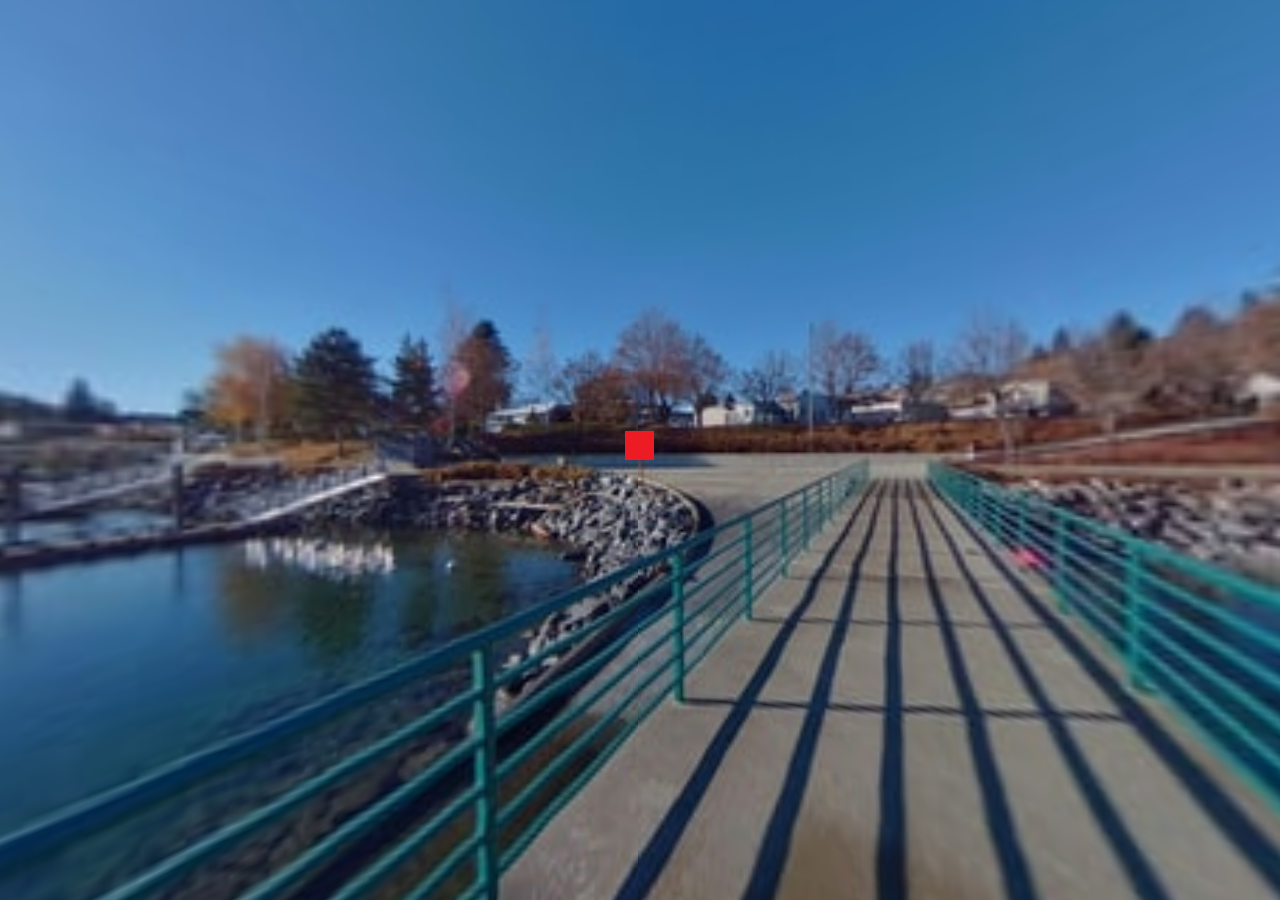
==== index.html @ f6327a26 "1st" ====
<!DOCTYPE html>
<html>
	<head>
		<meta charset="utf-8">
		<title>360TourEnsaios3D</title>
		<link rel="stylesheet" href="styles.css">

	</head>
	<body>
		<div class="hotspotLabel">
			TESTE
		</div>

        <script src="three/three.js"></script>
		<script src="app.js"></script>
	</body>
</html>
---- styles.css ----
html, body{
    margin: 0px;
    padding: 0px;
    color: white;
}

.hotspotLabel{
    background-color: black;
    position: absolute;
    top: 0;
    left: 0;
    padding: 10px;
    opacity: 0;
    transform: translate3D (-50%, -110%, 0);
    transition: opacity .3s;
    z-index: 10;
}

.hotsptLabel.is-active {
    opacity: 1;
}
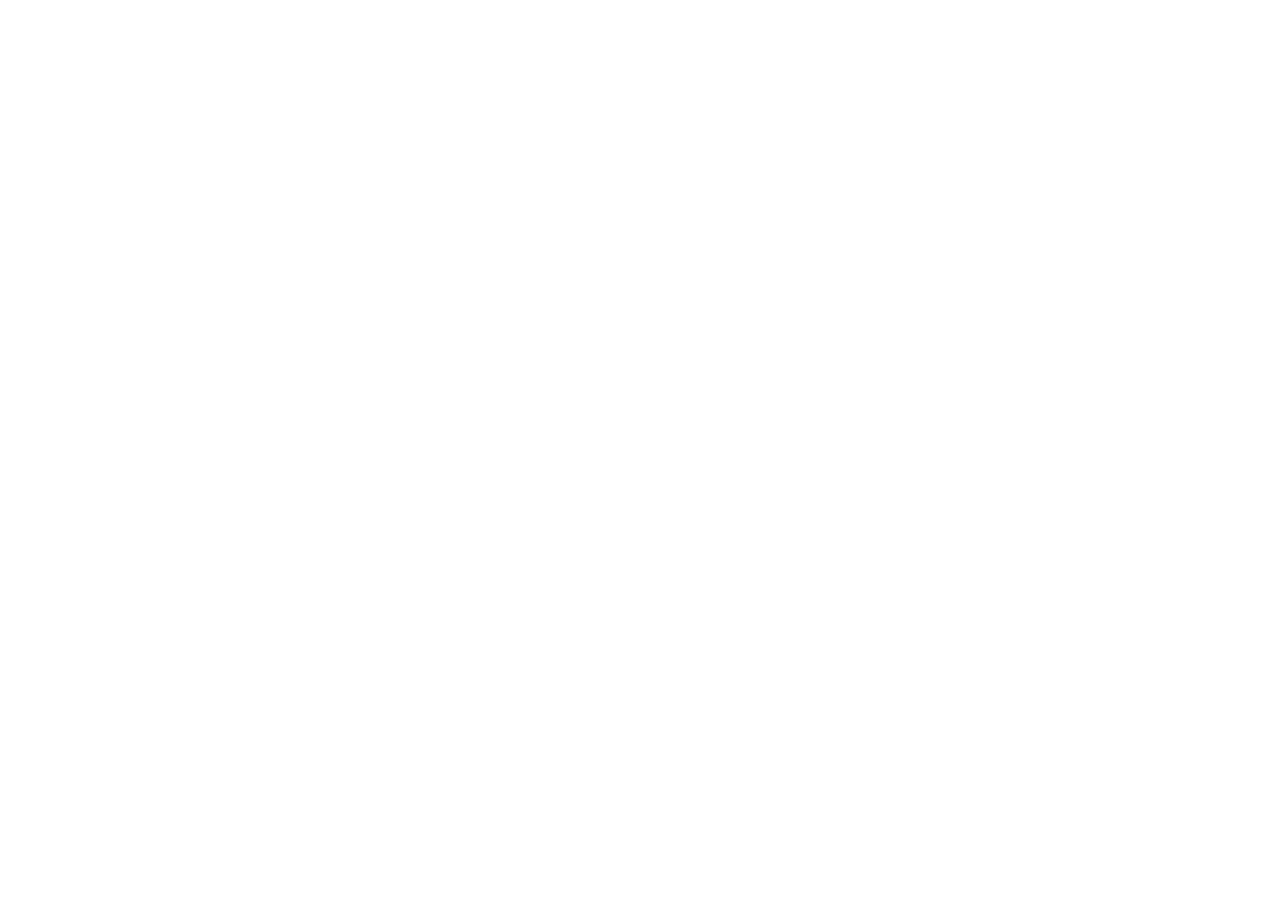
==== commit 69dce700: "files separated" ====
--- a/index.html
+++ b/index.html
@@ -3,15 +3,18 @@
 	<head>
 		<meta charset="utf-8">
 		<title>360TourEnsaios3D</title>
+		<link href="https://fonts.googleapis.com/css2?family=Source+Sans+Pro:ital,wght@0,300;0,600;1,300&display=swap" rel="stylesheet">
 		<link rel="stylesheet" href="styles.css">
 
 	</head>
 	<body>
-		<div class="hotspotLabel">
-			TESTE
-		</div>
+		<div class="viewport"></div>
+		<div class="hotspotLabel"></div>
 
-        <script src="three/three.js"></script>
+    <script src="tools/three.js"></script>
+    <script src="tools/gsap.min.js"></script>
 		<script src="app.js"></script>
+		<script src="config.js"></script>
+		<script src="render.js"></script>
 	</body>
 </html>--- a/styles.css
+++ b/styles.css
@@ -1,21 +1,29 @@
 html, body{
     margin: 0px;
     padding: 0px;
-    color: white;
+    font-family: 'Source Sans Pro', sans-serif;
+}
+
+.viewport{
+    width: 100vh;
+    height: 100vh;
 }
 
 .hotspotLabel{
-    background-color: black;
+    background-color: rgba(255, 255,255 , 0.7);
     position: absolute;
     top: 0;
     left: 0;
     padding: 10px;
     opacity: 0;
     transform: translate3D (-50%, -110%, 0);
-    transition: opacity .3s;
-    z-index: 10;
+    transition: opacity .3s, transform .3s;
+    font-weight: bold;
+    font-style: italic;
+    border-radius: 20px 20px 20px 0px;
 }
 
-.hotsptLabel.is-active {
+.is-active {
     opacity: 1;
+    transform: translate3D (-50%, calc(-100% - 40px), 0);
 }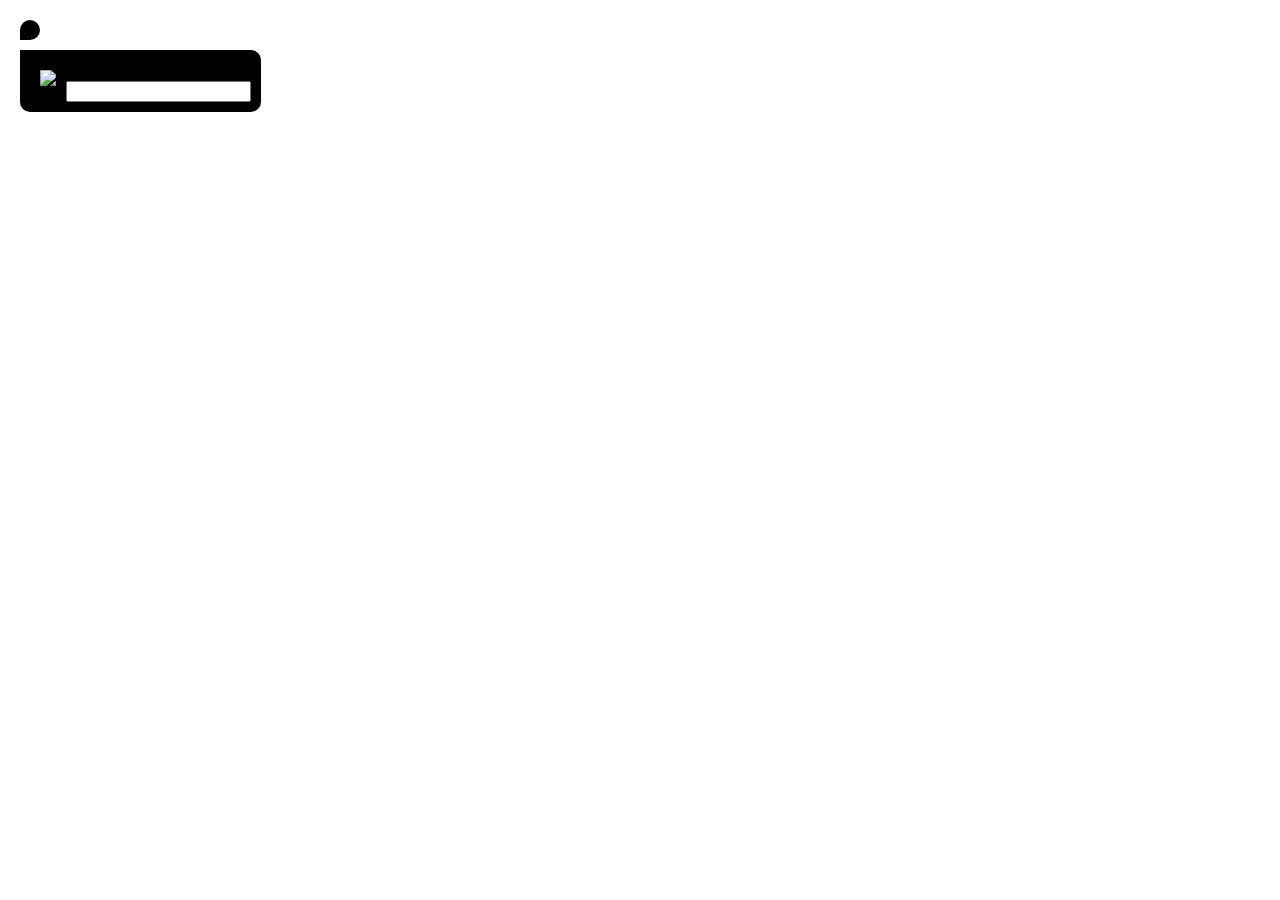
==== commit a738195f: "wip" ====
--- a/index.html
+++ b/index.html
@@ -9,6 +9,9 @@
 	</head>
 	<body>
 		<div class="viewport"></div>
+		<div class="debug"></div>
+		<div class="input"><img src="./assets/fullscreen.png" onclick="openFullscreen()"><input id="sceneInput" type="number"></div>
+		
 		<div class="hotspotLabel"></div>
 
     <script src="tools/three.js"></script>
--- a/styles.css
+++ b/styles.css
@@ -1,4 +1,5 @@
 html, body{
+    overflow: hidden;
     margin: 0px;
     padding: 0px;
     font-family: 'Source Sans Pro', sans-serif;
@@ -26,4 +27,33 @@
 .is-active {
     opacity: 1;
     transform: translate3D (-50%, calc(-100% - 40px), 0);
+}
+
+.debug{
+    padding: 10px;
+    border-radius: 10px 10px 10px 0px;
+    font-family: 'Courier New', Courier, monospace;
+    position: fixed;
+    top: 20px;
+    left: 20px;
+    font-size: large;
+    background-color: black;
+    color: green;
+}
+
+.input{
+    padding: 10px;
+    border-radius: 0px 10px 10px 10px;
+    font-family: 'Courier New', Courier, monospace;
+    position: fixed;
+    top: 50px;
+    left: 20px;
+    font-size: large;
+    background-color: black;
+    color: green;
+}
+
+img{
+    width: 15px;
+    padding: 10px;
 }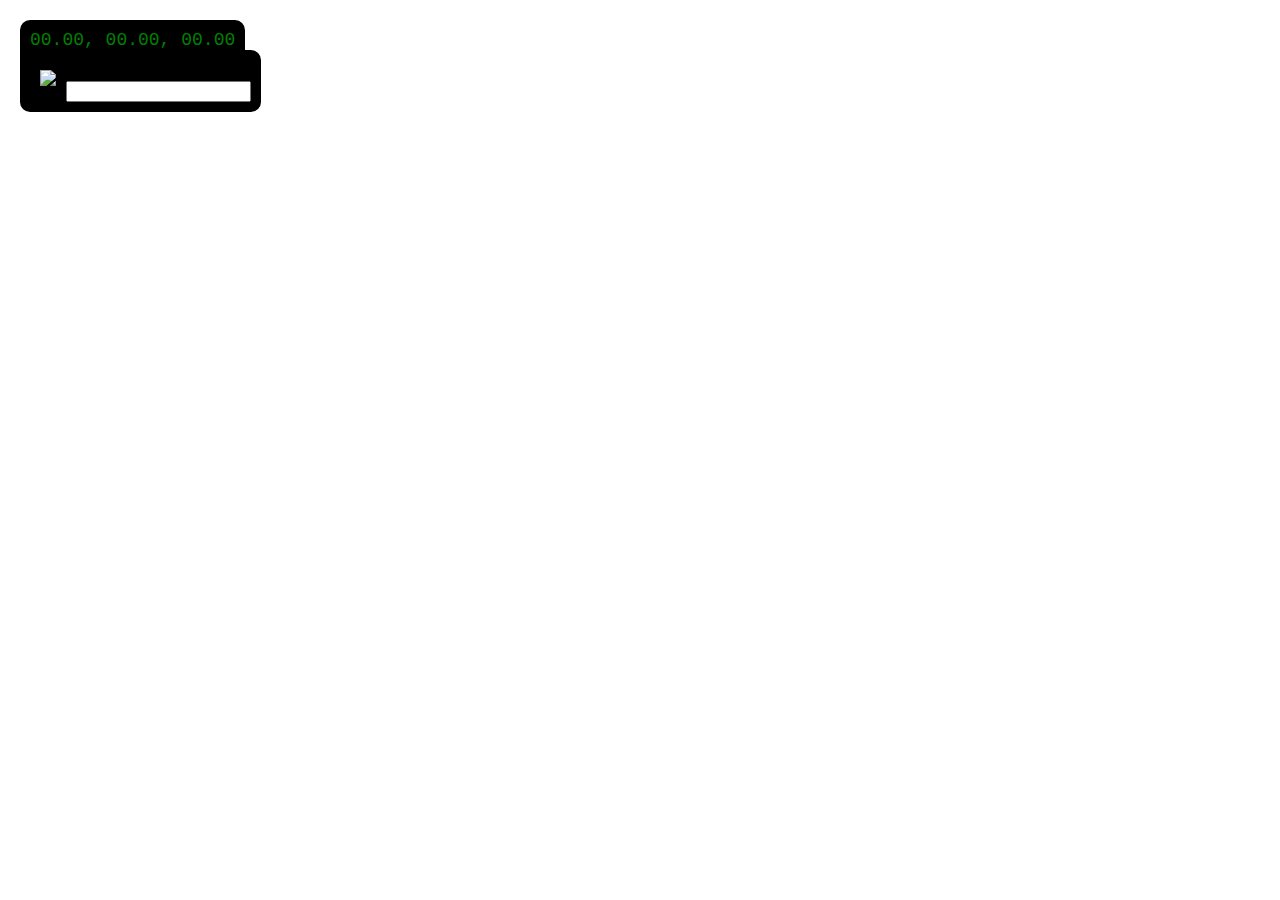
==== commit 950c7f4d: "wip" ====
--- a/index.html
+++ b/index.html
@@ -9,7 +9,7 @@
 	</head>
 	<body>
 		<div class="viewport"></div>
-		<div class="debug"></div>
+		<div class="debug">00.00, 00.00, 00.00</div>
 		<div class="input"><img src="./assets/fullscreen.png" onclick="openFullscreen()"><input id="sceneInput" type="number"></div>
 		
 		<div class="hotspotLabel"></div>
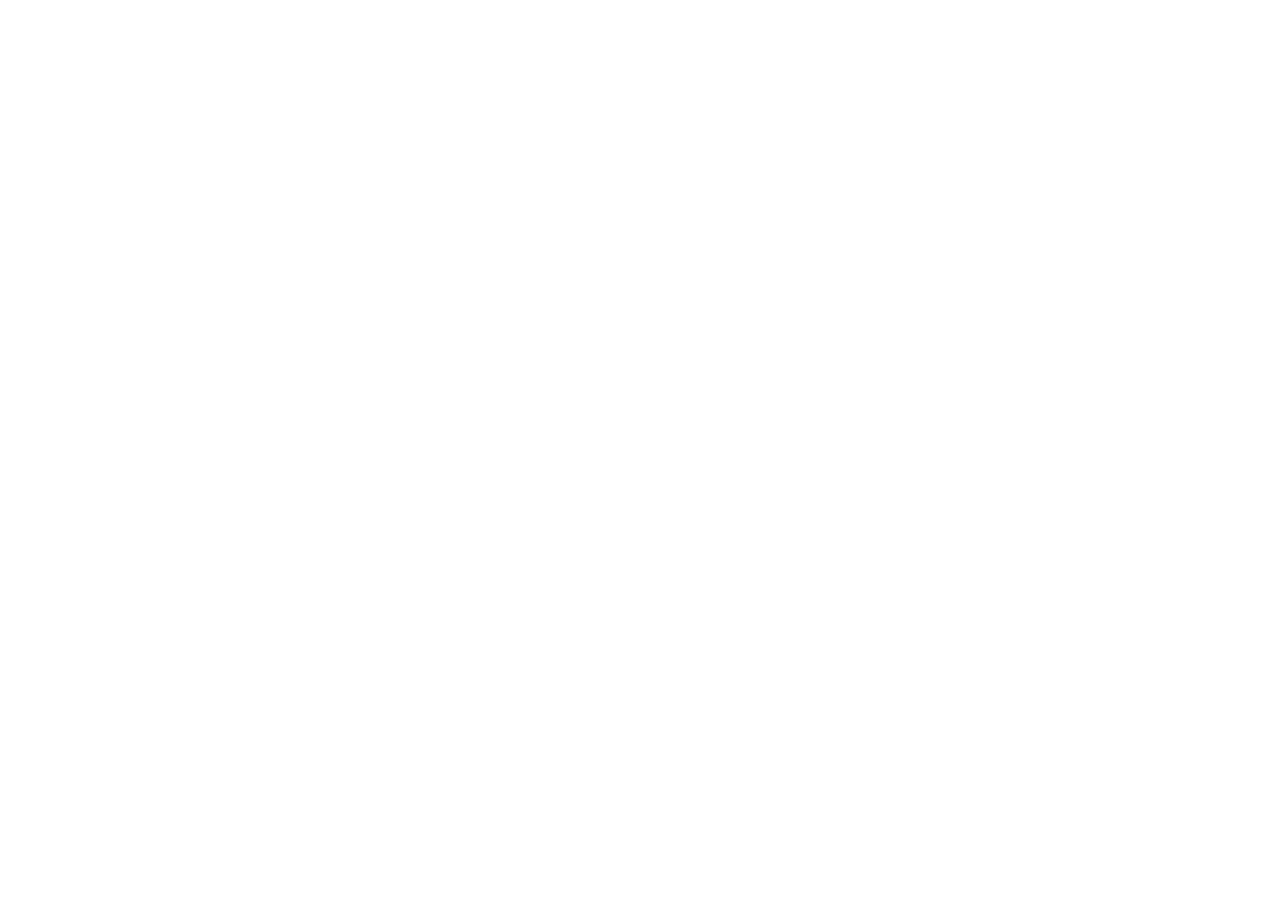
==== commit 06888323: "wip" ====
--- a/index.html
+++ b/index.html
@@ -9,9 +9,13 @@
 	</head>
 	<body>
 		<div class="viewport"></div>
+
+		<!--for debugging --
 		<div class="debug">00.00, 00.00, 00.00</div>
-		<div class="input"><img src="./assets/fullscreen.png" onclick="openFullscreen()"><input id="sceneInput" type="number"></div>
-		
+		<div class="menu"><input id="sceneInput" type="number"></div>
+		!--for debugging -->
+
+		<div class="menu"><div id="fullscreenIcon" onclick="openFullscreen()"></div>
 		<div class="hotspotLabel"></div>
 
     <script src="tools/three.js"></script>
--- a/styles.css
+++ b/styles.css
@@ -34,18 +34,6 @@
     border-radius: 10px 10px 10px 0px;
     font-family: 'Courier New', Courier, monospace;
     position: fixed;
-    top: 20px;
-    left: 20px;
-    font-size: large;
-    background-color: black;
-    color: green;
-}
-
-.input{
-    padding: 10px;
-    border-radius: 0px 10px 10px 10px;
-    font-family: 'Courier New', Courier, monospace;
-    position: fixed;
     top: 50px;
     left: 20px;
     font-size: large;
@@ -53,7 +41,17 @@
     color: green;
 }
 
-img{
-    width: 15px;
-    padding: 10px;
+.menu{
+    position: fixed;
+    top: 20px;
+    left: 20px;
+    position: fixed;
+}
+
+#fullscreenIcon{
+    width: 30px;
+    height: 30px;
+    background-image: url('./assets/fullscreen.png');
+    background-size: auto;
+    cursor: pointer;
 }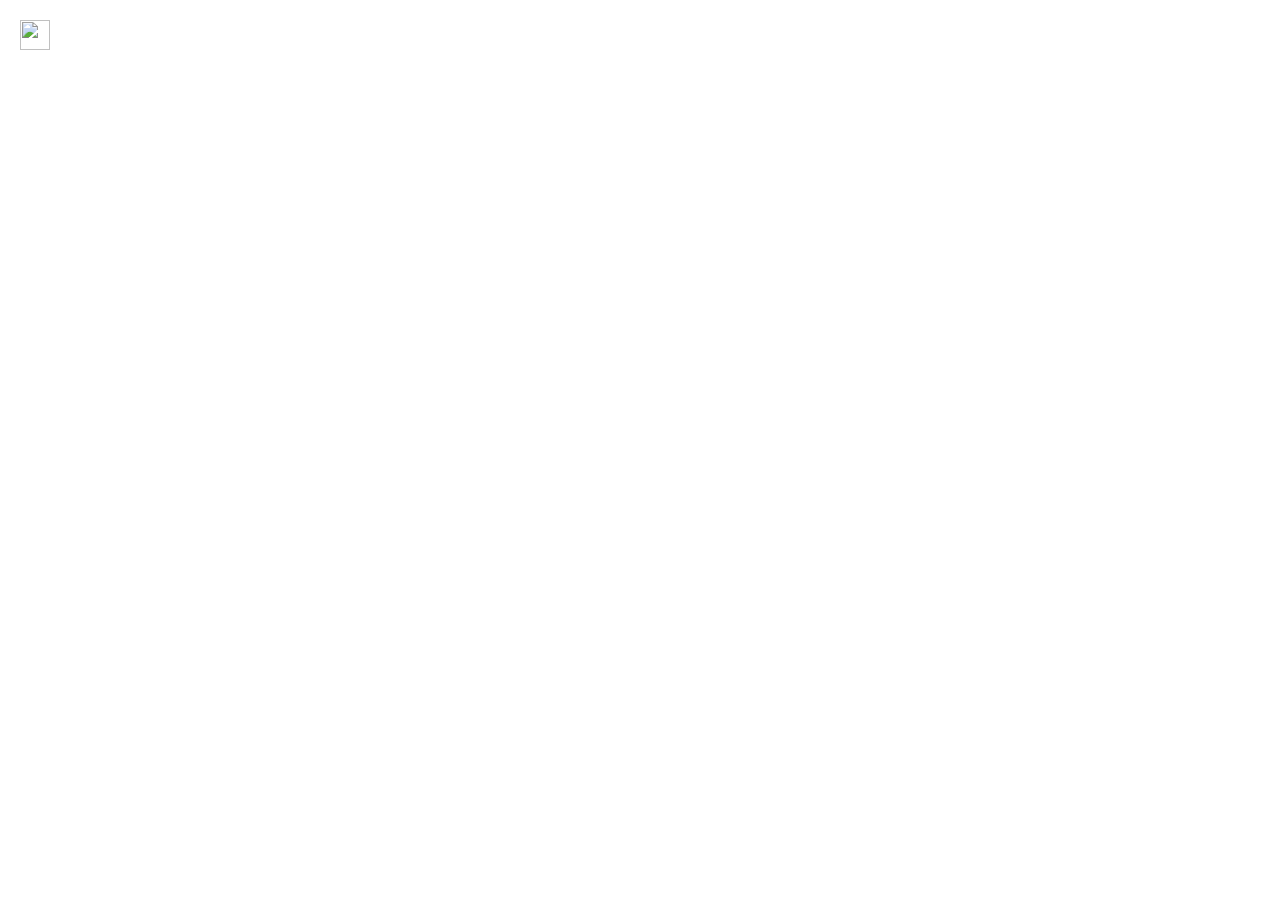
==== commit cb1680f6: "rooftop included" ====
--- a/index.html
+++ b/index.html
@@ -10,12 +10,12 @@
 	<body>
 		<div class="viewport"></div>
 
-		<!--for debugging --
+		<!--for debugging 
 		<div class="debug">00.00, 00.00, 00.00</div>
-		<div class="menu"><input id="sceneInput" type="number"></div>
-		!--for debugging -->
+		<div class="menu-debug"><input id="sceneInput" type="number"></div>
+		---->
 
-		<div class="menu"><div id="fullscreenIcon" onclick="openFullscreen()"></div>
+		<div class="menu"><div id="fullscreenIcon" onclick="openFullscreen()"><img width="30px" height="30px" src="./assets/fullscreen.png"></div></div>
 		<div class="hotspotLabel"></div>
 
     <script src="tools/three.js"></script>
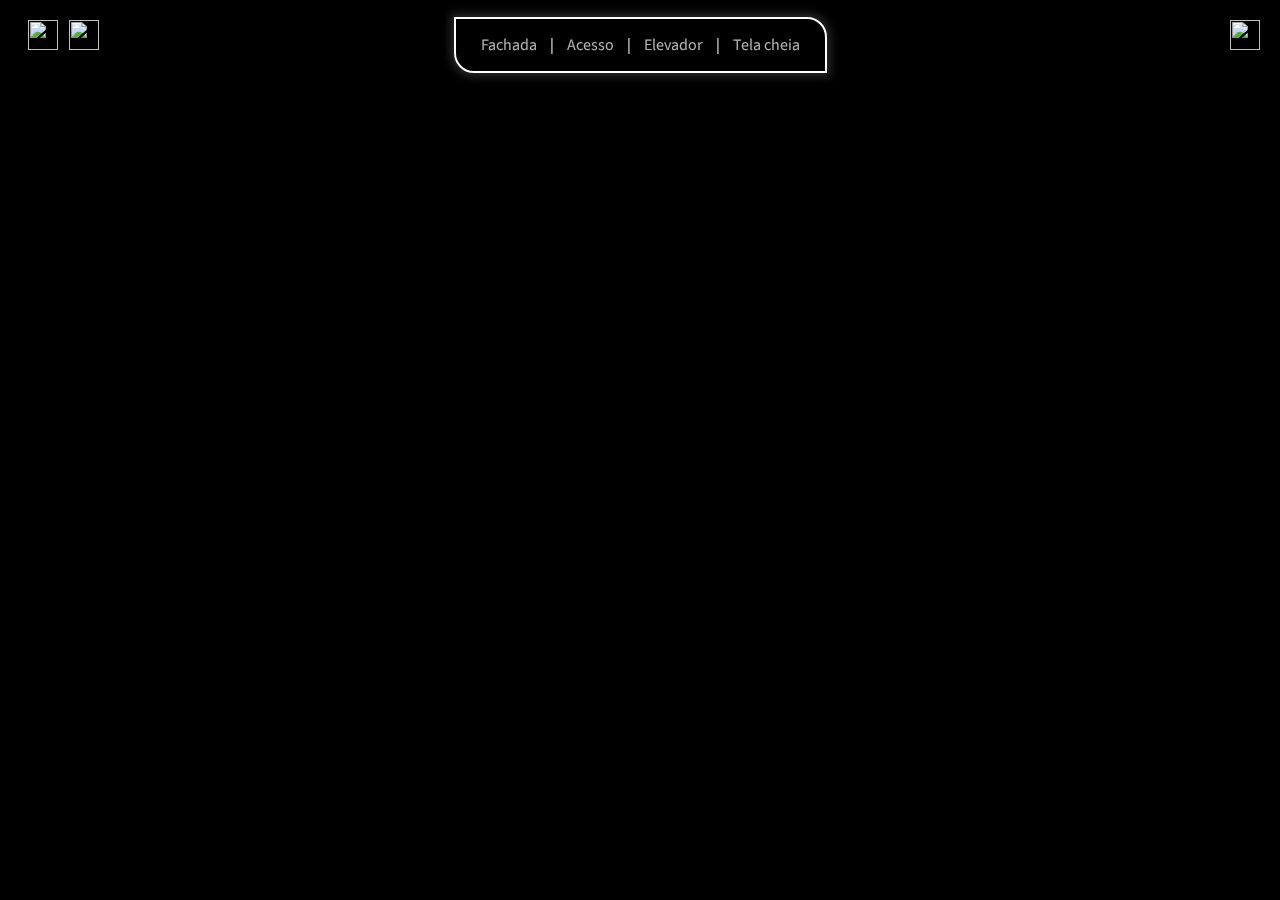
==== commit 6018deee: "new scenes added" ====
--- a/index.html
+++ b/index.html
@@ -4,24 +4,67 @@
 		<meta charset="utf-8">
 		<title>360TourEnsaios3D</title>
 		<link href="https://fonts.googleapis.com/css2?family=Source+Sans+Pro:ital,wght@0,300;0,600;1,300&display=swap" rel="stylesheet">
+		<meta name="viewport" content="width=device-width, initial-scale=1.0">
 		<link rel="stylesheet" href="styles.css">
+    <meta name="theme-color" content="#000" />
 
 	</head>
 	<body>
+		<div id="loading">
+			<img id="loading-image" src="assets/loading.gif" alt="Loading..." />
+		</div>
+		<div class="shortcuts-container">
+			<div class="shortcuts">
+				<a onclick="openHome()" class="button">Fachada</a> | 
+				<a href="index.html?lobby" class="button">Acesso</a> | 
+				<a href="index.html?elevador" class="button">Elevador</a> |
+				<a onclick="openFullscreen()" class="button">Tela cheia</a>
+			</div>
+		</div>
 		<div class="viewport"></div>
 
-		<!--for debugging 
+		<!--for debugging 	
 		<div class="debug">00.00, 00.00, 00.00</div>
 		<div class="menu-debug"><input id="sceneInput" type="number"></div>
 		---->
 
-		<div class="menu"><div id="fullscreenIcon" onclick="openFullscreen()"><img width="30px" height="30px" src="./assets/fullscreen.png"></div></div>
+		<div class="menu">
+			<div id="fullscreenIcon">
+				<img width="30px" height="30px" src="./assets/fullscreen.png" onclick="openFullscreen()">
+				<img width="30px" height="30px" src="./assets/home.png" onclick="openHome()">
+			</div>
+		</div>
+		<div class="info">
+			<img width="30px" onmouseover="info(1)" onmouseout="info(0)" height="30px" src="./assets/info.png">
+			<div id="info-text">Utilize o elevador para alternar<br>entre pavimentos e apartamentos.<br><br>Imagens meramente ilustrativas.</div>
+		</div>
 		<div class="hotspotLabel"></div>
 
-    <script src="tools/three.js"></script>
+		<script src="tools/three.js"></script>
     <script src="tools/gsap.min.js"></script>
 		<script src="app.js"></script>
 		<script src="config.js"></script>
 		<script src="render.js"></script>
+		<script>
+		window.onload = ()=> {
+      document.getElementById("loading").style.height = "0px";
+		};
+		
+		document.getElementById("info-text").style.width = "0px";
+    document.getElementById("info-text").style.padding = "0px";
+    function info(e){
+      let info = document.getElementById("info-text").style;
+      if (e) {
+        info.width="350px";
+        info.padding="10px";
+      }
+      else {
+        info.width="0px";
+        info.padding="0px";
+			}
+		}
+
+
+		</script>
 	</body>
 </html>--- a/styles.css
+++ b/styles.css
@@ -3,11 +3,240 @@
     margin: 0px;
     padding: 0px;
     font-family: 'Source Sans Pro', sans-serif;
+    background-color: black;
+     /*-webkit-touch-callout: none; iOS Safari */
+     /* -webkit-user-select: none;Safari */
+    /*-khtml-user-select: none;  Konqueror HTML */
+    /*-moz-user-select: none;  Old versions of Firefox */
+    /*-ms-user-select: none;  Internet Explorer/Edge */
+    /*user-select: none;  Non-prefixed version, currently
+                        supported by Chrome, Edge, Opera and Firefox */
+}
+#loading {
+    overflow: hidden;
+    width: 100%;
+    height: 100%;
+    top: 0;
+    left: 0;
+    position: fixed;
+    opacity: 0.7;
+    background-color: #000;
+    z-index: 99;
+  }
+  
+  #loading-image {
+    position: absolute;
+    width: 300px;
+    height: 300px;
+    top: 30vh;
+    left: -150px;
+    margin-left: 50%;
+    z-index: 100;
+  }
+a{
+    text-decoration: inherit;
+    color: inherit;
+    cursor: pointer;
+}
+
+img{
+    margin-left: 8px;
 }
 
 .viewport{
     width: 100vh;
     height: 100vh;
+    cursor: grab;
+}
+
+#facade{
+    position: relative;
+    width: 100vw;
+    height: 100vh;
+    background-image: url(./assets/facade/0.png);
+    background-size: 100vh;
+    background-position: center;
+    background-repeat: no-repeat;
+}
+
+.footer{
+    z-index: 2;
+    position: fixed;
+    width: 100%;
+    height: 15%;
+    bottom: 0px;
+    background-color: black;
+    box-shadow: 0px 0px 20px 10px rgba(0,0,0,0.60);
+    opacity: .3;
+}
+/*
+.horizon{
+    z-index: 0;
+    position: fixed;
+    width: 100%;
+    height: 30%;
+    bottom: 0px;
+    background-color: rgb(0, 20, 30);
+    box-shadow: 0px 0px 30px 25px rgba(0,20,30,1);
+}*/
+.shortcuts{
+    z-index: 6;
+    position: fixed;
+    width: fit-content;
+    text-align: center;
+    padding: 15px;
+    border-width: 2px;
+    border-color: #FFF;
+    border-style: solid;
+    border-radius: 0px 20px 0px 20px;
+    color: rgb(255, 255, 255);
+    box-shadow: 0px 0px 9px 4px rgba(255,255,255,0.15);
+    transition: .5s;
+}
+
+@media screen and (max-width: 850px) {
+    #facade{
+        position: relative;
+        width: 100vw;
+        height: 100vh;
+        background-image: url(./assets/facade/0.png);
+        background-size: 85vh;
+        background-position: center;
+        background-repeat: no-repeat;
+    }
+    .footer{
+        z-index: 2;
+        position: fixed;
+        width: 100%;
+        height: 10%;
+        bottom: 0px;
+        background-color: black;
+        box-shadow: 0px 0px 30px 25px rgba(0,0,0,1);
+    }
+    #fullscreenIcon{
+        z-index: 10;
+        top: 100px;
+        position: fixed;
+        width: 80px;
+        height: 80px;
+        cursor: pointer;
+    }
+    .info{
+        position: fixed;
+        right: -1000px;
+    }
+    #info-text{
+        position: fixed;
+        right: -1000px;
+    }
+}
+#myVideo {
+    position: fixed;
+    right: 0;
+    bottom: 0;
+    min-width: 100%; 
+    min-height: 100%;
+    opacity: .3;
+    z-index: -3;
+  }
+@media screen and (min-width: 850px) {
+    #fullscreenIcon{
+        z-index: 10;
+        position: fixed;
+        width: 80px;
+        height: 80px;
+        cursor: pointer;
+    }
+    .info{
+        position: fixed;
+        right: 20px;
+        top: 20px;
+        z-index: 5;
+    }
+    #info-text{
+        position: fixed;
+        right: 70px;
+        top: 20px;
+        background-color: white;
+        border-radius: 5px;
+        opacity: .9;
+        transition: .3s;
+        overflow: hidden;
+        white-space: nowrap;
+    }
+}
+
+.fac-container{
+    position: absolute;
+    width: 100%;
+    height: 100%;
+}
+
+.button{
+    margin: 10px 10px;
+    opacity: .7;
+    transition: .5s;
+}
+.button:hover{
+    opacity: 1;
+}
+
+.shortcuts-container{
+    position: fixed;
+    width: 100%;
+    height: 50px;
+    top: 20px;
+    display: flex;
+    align-items: center;
+    justify-content: center;
+    z-index: 3;
+}
+
+.controls{
+    position: fixed;
+    display: flex;
+    justify-content: center;
+    bottom: 50px;
+    z-index: 20;
+    left: 50%;
+    margin-left: -175px;
+    width: 350px;
+}
+
+.button-before{
+    width: 50px;
+    height: 50px;
+    margin: 10px;
+    background-image: url(./assets/next.png);
+    transform: scaleX(-1);
+    background-size: 50px 50px;
+    cursor: pointer;
+    opacity: .7;
+    transition: .3s;
+}
+.button-before:hover{
+    opacity: 1;
+}
+
+.button-next{
+    width: 50px;
+    height: 50px;
+    margin: 10px;;
+    background-image: url(./assets/next.png);
+    background-size: 50px 50px;
+    cursor: pointer;
+    opacity: .7;
+    transition: .3s;
+}
+.button-next:hover{
+    opacity: 1;
+}
+
+#load{
+    overflow: hidden;
+    position: fixed;
+    width: 0px;
+    height: 0px;
 }
 
 .hotspotLabel{
@@ -29,29 +258,68 @@
     transform: translate3D (-50%, calc(-100% - 40px), 0);
 }
 
+.menu{
+    z-index: 10;
+    position: fixed;
+    top: 20px;
+    left: 20px;
+    position: fixed;
+}
+
 .debug{
     padding: 10px;
     border-radius: 10px 10px 10px 0px;
     font-family: 'Courier New', Courier, monospace;
     position: fixed;
-    top: 50px;
+    top: 90px;
     left: 20px;
     font-size: large;
     background-color: black;
     color: green;
 }
 
-.menu{
-    position: fixed;
-    top: 20px;
+.menu-debug{
+    position: fixed;
+    top: 60px;
     left: 20px;
     position: fixed;
 }
 
-#fullscreenIcon{
-    width: 30px;
-    height: 30px;
-    background-image: url('./assets/fullscreen.png');
-    background-size: auto;
-    cursor: pointer;
-}+.slidecontainer {
+    z-index: 4;
+    position: fixed;
+    width: 100%;
+    bottom: 100px;
+  }
+  
+  .slider {
+    -webkit-appearance: none;
+    width: 100%;
+    height: 10px;
+    background: #5c5c5c;
+    outline: none;
+    opacity: 0.7;
+    -webkit-transition: .2s;
+    transition: opacity .2s;
+  }
+  
+  .slider:hover {
+    opacity: 1;
+  }
+  
+  .slider::-webkit-slider-thumb {
+    -webkit-appearance: none;
+    appearance: none;
+    width: 40px;
+    height: 40px;
+    background: #00ffaa;
+    cursor: pointer;
+    border-radius: 100%;
+  }
+  
+  .slider::-moz-range-thumb {
+    width: 40px;
+    height: 40px;
+    background: #00ffaa;
+    cursor: pointer;
+  }